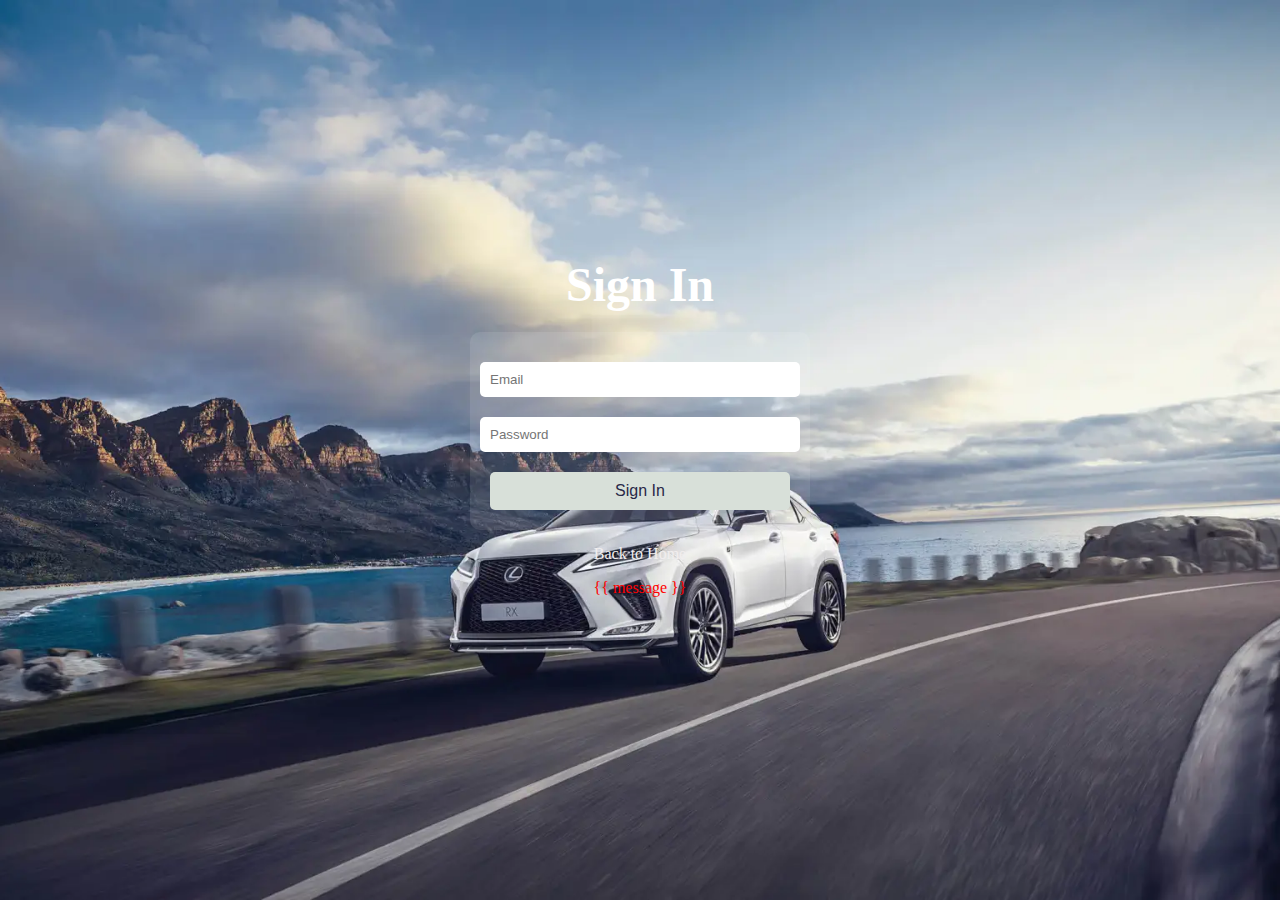
==== Car_Rental_Web/templates/sign_in.html @ 762ba9dc "adding the sign in and sign up pages" ====
<!DOCTYPE html>
<html lang="en">
<head>
    <meta charset="UTF-8">
    <meta name="viewport" content="width=device-width, initial-scale=1.0">
    <title>Sign In</title>
    <!-- Use url_for to link to the CSS file in the static folder -->
    <link rel="stylesheet" href="../static/style_signUp.css">
</head>
<body>
    <div class="container">
        <h1>Sign In</h1>
        <form action="/sign_in" method="post">
            <input type="email" id="email" name="email" placeholder="Email" required>
            <input type="password" name="password" placeholder="Password" required>
            <button type="submit">Sign In</button>
        </form>
        <a href="/" style="color: rgb(241, 238, 238);">Back to Home</a>
        <!-- Display message using Jinja syntax -->
        <p style="color: red;">{{ message }}</p>
    </div>
</body>
</html>
---- Car_Rental_Web/static/style_signUp.css ----
body, html {
    height: 100%;
    margin: 0;
    font-family: 'Times New Roman', Times;
    background: url('images/background.webp') no-repeat center center fixed;  
    background-size: cover;
}

.container {
    display: flex;
    flex-direction: column;
    justify-content: center;
    align-items: center;
    height: 80%;
    color: white;
    padding: 20px;
    box-sizing: border-box;
}

h1 {
    margin-bottom: 20px;
    text-align: center;
    color: white;
    margin-top: 150px;
    font-size: 3em;
}

form {
    display: flex;
    flex-direction: column;
    align-items: center;
    width: 300px;
    background: rgba(255, 255, 255, 0.1);
    padding: 20px;
    border-radius: 10px;
}

input {
    margin: 10px 0;
    padding: 10px;
    width: 100%;
    border: none;
    border-radius: 5px;
}

button {
    padding: 10px 20px;
    background-color: #d8e0d9;
    color:rgb(40, 40, 72);
    border: none;
    cursor: pointer;
    font-size: 16px;
    border-radius: 5px;
    margin-top: 10px;
    width: 100%;
}

button:hover {
    background-color: #d8e0d9;
}

a {
    color: rgb(40, 40, 72);
    margin-top: 15px;
    text-decoration: none;
}

a:hover {
    text-decoration: underline;
}
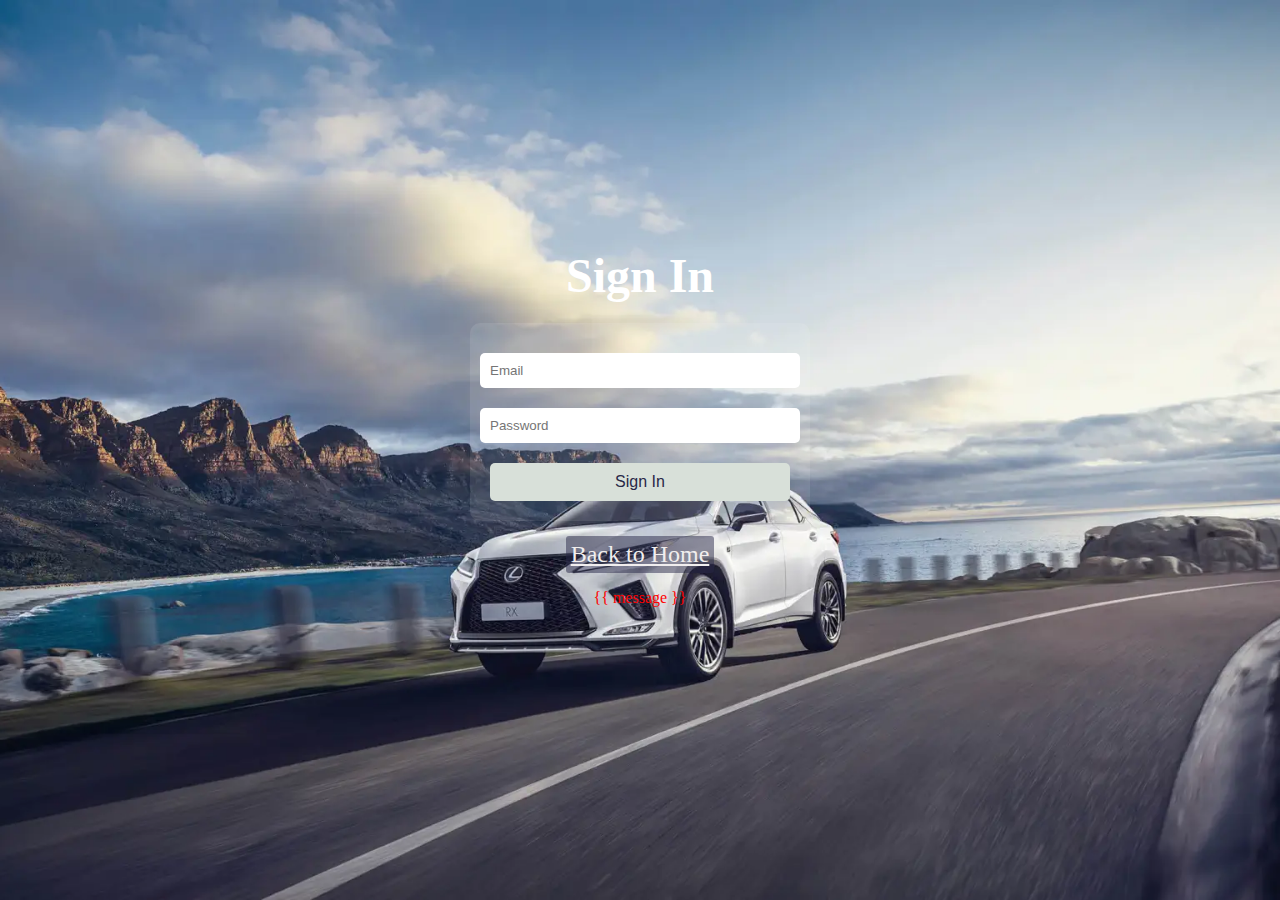
==== commit dbe89a15: "adjust profil and sign in and sign , starting in home page adding car database" ====
--- a/Car_Rental_Web/templates/sign_in.html
+++ b/Car_Rental_Web/templates/sign_in.html
@@ -14,10 +14,11 @@
             <input type="email" id="email" name="email" placeholder="Email" required>
             <input type="password" name="password" placeholder="Password" required>
             <button type="submit">Sign In</button>
-        </form>
-        <a href="/" style="color: rgb(241, 238, 238);">Back to Home</a>
+        </form >
+        <a href="/" class="highlight-link">Back to Home</a>
         <!-- Display message using Jinja syntax -->
         <p style="color: red;">{{ message }}</p>
+
     </div>
 </body>
 </html>
--- a/Car_Rental_Web/static/style_signUp.css
+++ b/Car_Rental_Web/static/style_signUp.css
@@ -46,7 +46,7 @@
 button {
     padding: 10px 20px;
     background-color: #d8e0d9;
-    color:rgb(40, 40, 72);
+    color:#282848;;
     border: none;
     cursor: pointer;
     font-size: 16px;
@@ -60,7 +60,7 @@
 }
 
 a {
-    color: rgb(40, 40, 72);
+    color: 282848;
     margin-top: 15px;
     text-decoration: none;
 }
@@ -68,3 +68,12 @@
 a:hover {
     text-decoration: underline;
 }
+
+.highlight-link {
+    color: rgb(241, 238, 238); /* Text color */
+    font-size: 24px; /* Font size */
+    text-decoration: underline; /* Underline */
+    background-color: rgba(40, 40, 72, 0.5); /* Highlight background color */
+    padding: 5px; /* Optional: Adds some space around the text */
+    border-radius: 3px; /* Optional: Rounds the corners of the background */
+}
